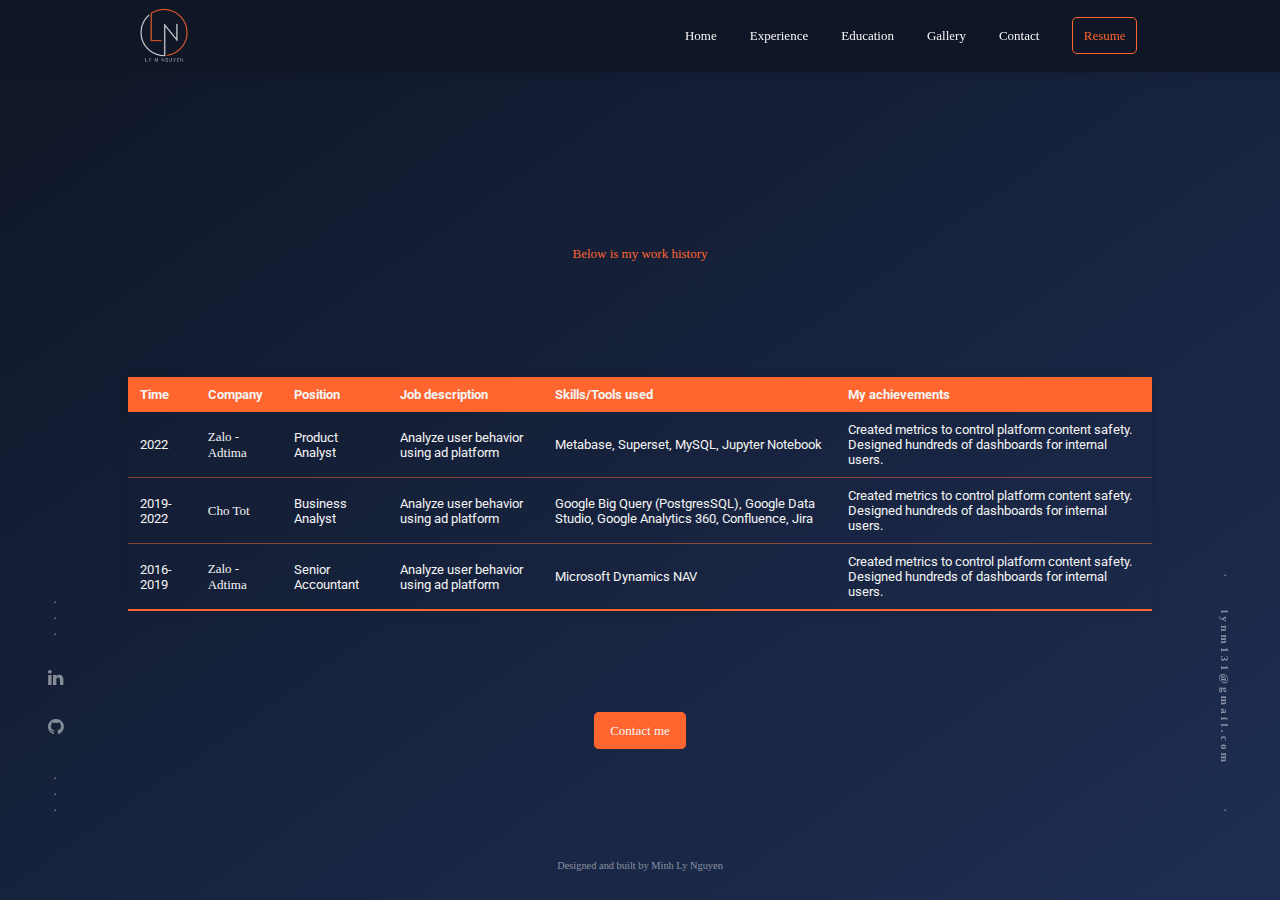
==== experience.html @ 32702247 "Ready to publish" ====
<!doctype html>
<html lang="en">
    <head>
        <link rel='stylesheet' href='https://cdnjs.cloudflare.com/ajax/libs/font-awesome/4.7.0/css/font-awesome.min.css'>
        <link rel="stylesheet" href="style.css"> 
        <!-- From the next line to the one before the next comment are referenced from https://youtu.be/F-yDkTqkAO8 -->
        <meta name="viewport" content="width=device-width, initial-scale=1.0">
        <link href="https://fonts.googleapis.com/icon?family=Material+Icons" rel="stylesheet">
        <!-- Reference ended -->
        <meta charset="utf-8">
        <title>Minh Ly Nguyen Portfolio</title>
    </head>
<body>
    <header>
        <nav class="wrapper">
            <div id="nav_logo"><a href="index.html"><img src="images/logo.png"></a></div>
            <!-- From the next line to the one before the next comment are referenced from https://youtu.be/F-yDkTqkAO8 -->
            <input type="checkbox" id="nav_toggle"> 
            <label id="hamburger" for="nav_toggle"><i class="material-icons">menu</i></label>
            <!-- Reference ended-->
            <ul id="nav_ul">
                <li><a href="index.html">Home</a></li>
                <li><a href="experience.html">Experience</a></li>
                <li><a href="education.html">Education</a></li>
                <li><a href="gallery.html">Gallery</a></li>
                <li><a href="contact.html">Contact</a></li>
                <li><a class="ghost_button" href="files/Nguyen Minh Ly - CV.pdf">Resume</a></li>
            </ul>
        </nav>
    </header>
    <section id="hero" class="wrapper"> 
        <p id="greet">Below is my work history</p>
        <table id="work_history">   <!--At least one table used in an appropriate manner-->
            <thead>
                <th>Time</th>
                <th>Company</th>
                <th>Position</th>
                <th>Job description</th>
                <th>Skills/Tools used</th>
                <th>My achievements</th>
            </thead>
            <tbody>
                <tr>
                    <td>2022</td>
                    <td><a href="https://zalo.careers/">Zalo - Adtima</a></td>
                    <td>Product Analyst</td>
                    <td>Analyze user behavior using ad platform</td>
                    <td>Metabase, Superset, MySQL, Jupyter Notebook</td>
                    <td>Created metrics to control platform content safety. Designed hundreds of dashboards for internal users.</td>
                </tr>
                <tr>
                    <td>2019-2022</td>
                    <td><a href="https://careers.chotot.com/">Cho Tot</a></td>
                    <td>Business Analyst</td>
                    <td>Analyze user behavior using ad platform</td>
                    <td>Google Big Query (PostgresSQL), Google Data Studio, Google Analytics 360, Confluence, Jira</td>
                    <td>Created metrics to control platform content safety. Designed hundreds of dashboards for internal users.</td>
                </tr>
                <tr>
                    <td>2016-2019</td>
                    <td><a href="https://www.galaxystudios.com/">Zalo - Adtima</a></td>
                    <td>Senior Accountant</td>
                    <td>Analyze user behavior using ad platform</td>
                    <td>Microsoft Dynamics NAV</td>
                    <td>Created metrics to control platform content safety. Designed hundreds of dashboards for internal users.</td>
                </tr>
            </tbody>        
        </table>
        <div>
            <a class="button" href="contact.html">Contact me</a>
        </div>
    </section>
    <div id="social">
        <ul>
            <li>.<br>.<br>.</li>
            <li><a href="https://github.com/minhlynguyen"><i class='fa fa-linkedin'></i></a></li>
            <li><a href="https://www.linkedin.com/in/lymnguyen123/"><i class='fa fa-github'></i></a></li>
            <li>.<br>.<br>.</li>
        </ul>
    </div>
    <div id="email">
        <ul>
            <li>.</li>
            <li><a href="mailto:lynm131@gmail.com">lynm131@gmail.com</a></li>
            <li>.</li>
        </ul>
    </div>
    <footer>
        <div>
            <p>Designed and built by Minh Ly Nguyen</p>
        </div>
    </footer>
</body>
---- style.css ----
@import url('https://fonts.googleapis.com/css2?family=Roboto:wght@100&display=swap');
@import url('https://fonts.googleapis.com/css2?family=Seymour+One&display=swap');

:root{ /* The use of of variables is referenced from tutorial: https://youtu.be/F-yDkTqkAO8 */
    --header-height: 72px; /* The use of CSS variable I learnt from a tutorial */
    --background-color: #0F1626;
    --background-color-light: #1e2e53;
    --footer-height: 70px;
    --white-font: #f5f5f5;
    --white-font-light: rgba(245, 245, 245, 0.5);
    --orange: #FF652F;
    --orange-light: rgba(255, 101, 47, 0.5);
    --shadow: rgba(0, 0, 0, 0.15); 
}

body{
    min-height: 100vh;  /* At least five CSS3 and four HTML5 specific elements: css_property_1 */
    /* overflow-x: hidden; At least five CSS3 and four HTML5 specific elements: css_property_2 */
    display: flex; /* At least five CSS3 and four HTML5 specific elements: css_property_3 */
    flex-direction: column; /* At least five CSS3 and four HTML5 specific elements: css_property_4 */
    margin: 0; /* At least five CSS3 and four HTML5 specific elements: css_property_5 */
    font-family: 'Roboto', sans-serif;   
    color: var(--white-font);
    font-size: 13px;
    background: linear-gradient(to bottom right, var(--background-color), var(--background-color-light));    /* Reference: tutorial: https://youtu.be/F-yDkTqkAO8 */
    /*CSS3 specific elements: gradient*/
}


p, li, a{
    font-family: andale mono;
}

h1, h2{
    padding: 0;
    font-family: 'Lucida Sans', 'Lucida Sans Regular', 'Lucida Grande', 'Lucida Sans Unicode', Geneva, Verdana, sans-serif;
    font-size: 5em;
    margin: 20px auto;
}

h2{
    font-size: 1.3em;
    opacity: 0.7;
}

a{
    text-decoration: none;
    color: var(--white-font);
}

img{ /* Make use of both inline and block elements: inline */
    height: 100%;
}

img{
    opacity: 0.8; /*CSS3 specific elements: opacity*/
}

img:hover{
    opacity: 1;
}

.wrapper{
    width: 80%;
    margin: 0 auto;
    flex: 1;
}

.button{
    background-color: var(--orange);
    border: 1px solid var(--orange);
    border-radius: 5px;
    padding: 10px 15px;
    transition: background-color 0.15s; /*CSS3 specific elements: gradient*/
}

.button:hover{
    background: var(--orange-light);
    border: 1px solid var(--orange-light);
}

.ghost_button{
    border: 1px solid var(--orange);
    padding: 0.8em;
    border-radius: 5px;
    color: var(--orange);
    background-color: transparent;
    text-align: center;
    transition-property: background-color, color; /*CSS3 specific elements: transition*/
    transition: 0.15s;
}

.ghost_button:hover{
    border: solid var(--orange) 1px;
    padding: 0.8em;
    border-radius: 5px;
    background-color: var(--orange);
    color: var(--white-font);
}

header{
    position: fixed; /* Make use of the CSS positional properties (e.g. position, float) */
    z-index: 1;
    top: 0;
    left: 0;
    width: 100%;
    height: var(--header-height);
    background-color: var(--background-color);
    box-shadow: 0 0 10px var(--shadow); /*CSS3 specific elements: gradient*/
    margin: 0;
    padding: 0;
}

nav{
    height: 100%;
    display: flex; /* Make use of the CSS positional properties (e.g. position, float) */
    justify-content: space-between;
    align-items: center;
}

#nav_logo{
    height: 100%;
}

#hamburger{
    cursor: pointer;
}


ul li{
    display: inline-block;
    padding: 15px;
}

header nav ul li a{
	color: var(--white-font);
}

header nav ul li a:hover{
	color: var(--orange);
}

table{
    border-collapse: collapse;
    margin: 20px 0 30px 0;
    border-radius: 5px 5px 0 0;
    overflow: auto;
    box-shadow: 0 0 10px var(--shadow);
}

thead th{
    background-color: var(--orange);
    text-align: left;
    font-weight: 800!;
}

th, td{
    padding: 10px 12px;
}

tbody tr{
    border-bottom: solid 1px var(--orange-light)
}

tbody tr:hover{
    border-bottom: solid 1px var(--orange-light);
    background-color: var(--orange-light);
}

tbody tr:last-child{
    border-bottom: solid 2px var(--orange);
}


/* From the next line to the one before the next comment are referenced from https://youtu.be/F-yDkTqkAO8 */
#nav_toggle{
    display: none;
}

#nav_toggle:checked ~ #nav_ul{
    display: flex;
}

#nav_ul{ 
    display: none;
    flex-direction: column;
    position: fixed;
    top: var(--header-height);
    left: 0;
    width: 100%;
    padding: 30px;
    background: var(--background-color-light);
    box-sizing: border-box;
    margin: 0;
}
/* Reference ends */


#hero{
    margin-top: 120px;
    display: flex;
    padding-top: var(--header-height); 
    align-items: center;
    box-sizing: border-box; 
    flex-wrap: wrap;
    justify-content: space-around;
    margin-bottom: 50px;
}

#hero_content_left{
    padding: 20px;
    color: var(--white-font);
}

#profile_photo{
    margin: 0;
    padding: 20px;
    }

#hero_content_right img{
    max-width: 100%;
}

#greet{
    color: var(--orange);
}

#tag_line{
    font-weight: 500;
    font-size: 1.5em;
    padding-bottom: 30px;
}

#skills{ 
    padding-top: 40px;
    overflow: visible;
    text-align: justify;
}

#skills ul {
    display: inline-block;
    flex-wrap: wrap;
    justify-content: space-between;
    text-align: center;
    align-items: center;
    vertical-align: top;
    list-style: none;
    padding: 0%;
}
#skills ul li {
    height: 100%;
    width: 28%;
    padding-top: 5%;
    vertical-align: top;
}

footer{
    bottom: 0;
    font-size: 0.8em;
    color: var(--white-font-light);
    height: var(--footer-height);
    display: flex;
    justify-content: center;
    align-items: center;
}

#social, #email{
    display: none;
}

#social ul, #email ul{
    width: 100%;
    display: inline-block;
    flex-wrap: wrap;
    padding: 0;
    margin: 0;
    text-align: center;
}

#social ul li, #email ul li{
    width: 100%;
    margin: 0;
    text-align: center;
    color: var(--white-font-light);
    padding-left: 0;
    padding-right: 0;
}


#social ul li a i, #email ul li a{
    position: relative;
    top: 0px;
    font-size: large;
    color: var(--white-font-light);
    transition-property: top, color;
    transition-duration: 0.2s;
}

#email ul li a{
    font-size: 11px;
    letter-spacing: 0.3em;
    font-weight: bold;
}

#social ul li a i:hover, #email ul li a:hover{
    position: relative;
    top: -2px;
    color: var(--orange);
}

#email{
    display: none;
}

#email li a{
    writing-mode: vertical-rl;
}


/* The use of @media to set the appearance of the page for different screen-size learnt from tutorial https://youtu.be/F-yDkTqkAO8*/

/* From the next line to the one before the next comment are referenced from https://youtu.be/F-yDkTqkAO8 */
@media screen and (min-width: 790px){ /*CSS3 specific elements: @media*/
    #hamburger{
         display: none;
    }
 
    #nav_ul{
         display: initial;
         position: static;
         width: unset;
         height: unset;
         padding: unset;
         background: transparent;
    }
/* Reference ends */ 
    #social{
         display: initial;
         position: fixed;
         width: 70px;
         bottom: var(--footer-height);
         left: 20px;
         color: var(--white-font);
         margin: 0;
         padding: 0;
    }

    #email{
         display: initial;
         position: fixed;
         width: 70px;
         bottom: var(--footer-height);
         right: 20px;
         color: var(--white-font);
         margin: 0;
         padding: 0;
    }        
    }



@media screen and (max-width: 540px){ 
    #work_history thead{
        display: none;
    }

    #work_history, #work_history tbody, #work_history tr, #work_history td{
        display: block;
        width: 100%;
    }
}

#hero_gallery{
    padding-top: var(--header-height); 
    align-items: center;
    box-sizing: border-box; 
    flex-wrap: wrap;
    justify-content: space-around;
    margin-bottom: 50px;
}

#photo{
        justify-content: center;
        align-items: center;
        margin-top: 10px;
        display: flex;
        flex-wrap: wrap;
    }

#photo .card{
    width: 280px;
    height: 280px;
    margin: 10px;
}

#photo .card img{
    width: 100%;
    height: 100%;
    object-fit: cover;
}
    
#education_video iframe{
    display: block;
    width: 600px;
    max-width: 100%;
    height: 400px;
    margin: auto;
    margin-top: 30px;
}

#contact{
    text-align: center;
    align-items: center;
}

.contact_me{
    margin-top: 100px;
}
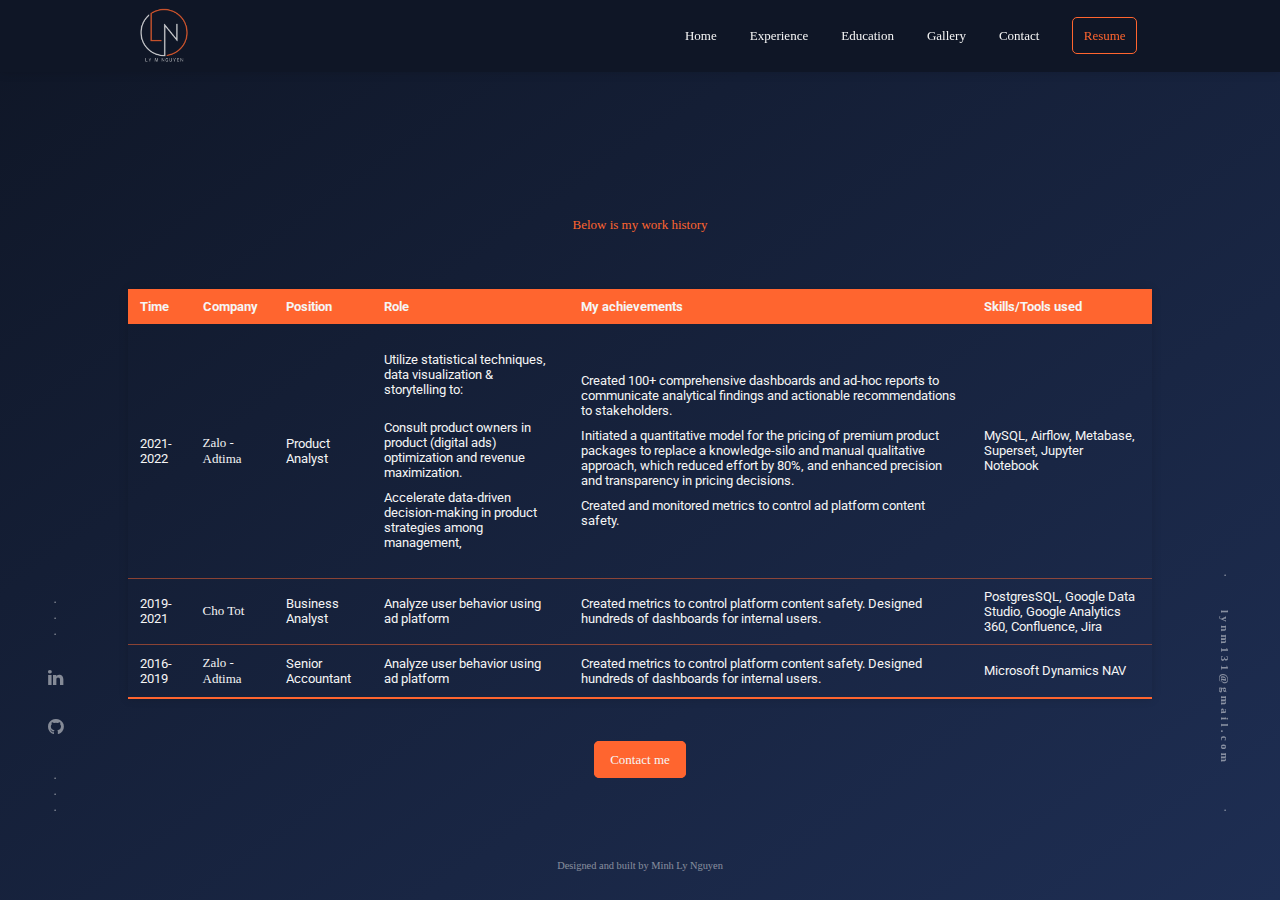
==== commit 438b2f48: "Edit experience" ====
--- a/experience.html
+++ b/experience.html
@@ -35,34 +35,46 @@
                 <th>Time</th>
                 <th>Company</th>
                 <th>Position</th>
-                <th>Job description</th>
+                <th>Role</th>
+                <th>My achievements</th>
                 <th>Skills/Tools used</th>
-                <th>My achievements</th>
             </thead>
             <tbody>
                 <tr>
-                    <td>2022</td>
+                    <td>2021-2022</td>
                     <td><a href="https://zalo.careers/">Zalo - Adtima</a></td>
                     <td>Product Analyst</td>
-                    <td>Analyze user behavior using ad platform</td>
-                    <td>Metabase, Superset, MySQL, Jupyter Notebook</td>
-                    <td>Created metrics to control platform content safety. Designed hundreds of dashboards for internal users.</td>
+                    <td>
+                        <p>Utilize statistical techniques, data visualization & storytelling to: </p>
+                        <ul>
+                            <li>Consult product owners in product (digital ads) optimization and revenue maximization.</li>
+                            <li>Accelerate data-driven decision-making in product strategies among management,</li>
+                        </ul>
+                    </td>
+                    <td>
+                        <ul>
+                            <li>Created 100+ comprehensive dashboards and ad-hoc reports to communicate analytical findings and actionable recommendations to stakeholders.</li>
+                            <li>Initiated a quantitative model for the pricing of premium product packages to replace a knowledge-silo and manual qualitative approach, which reduced effort by 80%, and enhanced precision and transparency in pricing decisions.</li>
+                            <li>Created and monitored metrics to control ad platform content safety.</li>
+                        </ul>
+                    </td>
+                    <td>MySQL, Airflow, Metabase, Superset, Jupyter Notebook</td>
                 </tr>
                 <tr>
-                    <td>2019-2022</td>
+                    <td>2019-2021</td>
                     <td><a href="https://careers.chotot.com/">Cho Tot</a></td>
                     <td>Business Analyst</td>
                     <td>Analyze user behavior using ad platform</td>
-                    <td>Google Big Query (PostgresSQL), Google Data Studio, Google Analytics 360, Confluence, Jira</td>
                     <td>Created metrics to control platform content safety. Designed hundreds of dashboards for internal users.</td>
+                    <td>PostgresSQL, Google Data Studio, Google Analytics 360, Confluence, Jira</td>
                 </tr>
                 <tr>
                     <td>2016-2019</td>
                     <td><a href="https://www.galaxystudios.com/">Zalo - Adtima</a></td>
                     <td>Senior Accountant</td>
                     <td>Analyze user behavior using ad platform</td>
+                    <td>Created metrics to control platform content safety. Designed hundreds of dashboards for internal users.</td>
                     <td>Microsoft Dynamics NAV</td>
-                    <td>Created metrics to control platform content safety. Designed hundreds of dashboards for internal users.</td>
                 </tr>
             </tbody>        
         </table>
--- a/style.css
+++ b/style.css
@@ -31,6 +31,12 @@
     font-family: andale mono;
 }
 
+td p, td ul li, td ul a{
+    display: block;
+    padding: 5px 0px;
+    font-family: 'Roboto', sans-serif;  
+}
+
 h1, h2{
     padding: 0;
     font-family: 'Lucida Sans', 'Lucida Sans Regular', 'Lucida Grande', 'Lucida Sans Unicode', Geneva, Verdana, sans-serif;
@@ -126,6 +132,9 @@
     cursor: pointer;
 }
 
+ul{
+    padding: 0px;
+}
 
 ul li{
     display: inline-block;
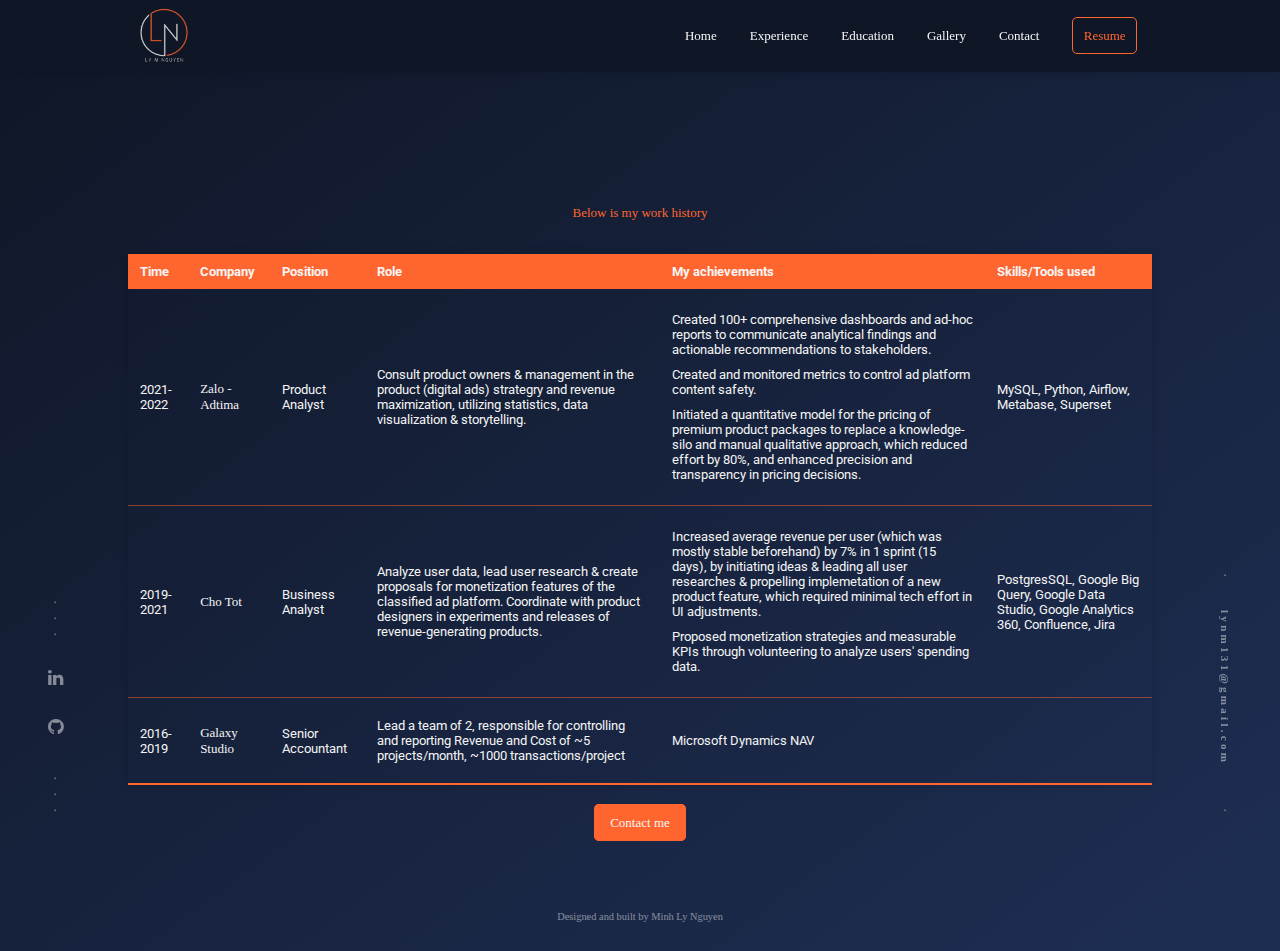
==== commit 6d0b3fc3: "Edit experience" ====
--- a/experience.html
+++ b/experience.html
@@ -45,35 +45,46 @@
                     <td><a href="https://zalo.careers/">Zalo - Adtima</a></td>
                     <td>Product Analyst</td>
                     <td>
-                        <p>Utilize statistical techniques, data visualization & storytelling to: </p>
-                        <ul>
-                            <li>Consult product owners in product (digital ads) optimization and revenue maximization.</li>
-                            <li>Accelerate data-driven decision-making in product strategies among management,</li>
-                        </ul>
+                        <p>Consult product owners & management in the product (digital ads) strategry and revenue maximization, 
+                        utilizing statistics, data visualization & storytelling.</p>
                     </td>
                     <td>
                         <ul>
-                            <li>Created 100+ comprehensive dashboards and ad-hoc reports to communicate analytical findings and actionable recommendations to stakeholders.</li>
-                            <li>Initiated a quantitative model for the pricing of premium product packages to replace a knowledge-silo and manual qualitative approach, which reduced effort by 80%, and enhanced precision and transparency in pricing decisions.</li>
+                            <li>Created 100+ comprehensive dashboards and ad-hoc reports to communicate analytical findings 
+                            and actionable recommendations to stakeholders.</li>
                             <li>Created and monitored metrics to control ad platform content safety.</li>
+                            <li>Initiated a quantitative model for the pricing of premium product packages 
+                                to replace a knowledge-silo and manual qualitative approach, which 
+                                reduced effort by 80%, and enhanced precision and transparency in pricing decisions.
+                            </li>
                         </ul>
                     </td>
-                    <td>MySQL, Airflow, Metabase, Superset, Jupyter Notebook</td>
+                    <td>MySQL, Python, Airflow, Metabase, Superset</td>
                 </tr>
                 <tr>
                     <td>2019-2021</td>
                     <td><a href="https://careers.chotot.com/">Cho Tot</a></td>
                     <td>Business Analyst</td>
-                    <td>Analyze user behavior using ad platform</td>
-                    <td>Created metrics to control platform content safety. Designed hundreds of dashboards for internal users.</td>
-                    <td>PostgresSQL, Google Data Studio, Google Analytics 360, Confluence, Jira</td>
+                    <td>
+                        <p>Analyze user data, lead user research & create proposals for monetization features of the classified ad platform. 
+                        Coordinate with product designers in experiments and releases of revenue-generating products.</p>
+                    </td>
+                    <td>
+                        <ul>
+                            <li>Increased average revenue per user (which was mostly stable beforehand) by 7% in 1 sprint (15 days), 
+                            by initiating ideas & leading all user researches & propelling implemetation of a new product feature, 
+                            which required minimal tech effort in UI adjustments.</li>
+                            <li>Proposed monetization strategies and measurable KPIs through volunteering to analyze users' spending data.
+                            </li>                            
+                        </ul>
+                    </td>
+                    <td>PostgresSQL, Google Big Query, Google Data Studio, Google Analytics 360, Confluence, Jira</td>
                 </tr>
                 <tr>
                     <td>2016-2019</td>
-                    <td><a href="https://www.galaxystudios.com/">Zalo - Adtima</a></td>
+                    <td><a href="https://www.galaxystudios.com/">Galaxy Studio</a></td>
                     <td>Senior Accountant</td>
-                    <td>Analyze user behavior using ad platform</td>
-                    <td>Created metrics to control platform content safety. Designed hundreds of dashboards for internal users.</td>
+                    <td><p>Lead a team of 2, responsible for controlling and reporting Revenue and Cost of ~5 projects/month, ~1000 transactions/project</p></td>
                     <td>Microsoft Dynamics NAV</td>
                 </tr>
             </tbody>        
--- a/style.css
+++ b/style.css
@@ -31,12 +31,6 @@
     font-family: andale mono;
 }
 
-td p, td ul li, td ul a{
-    display: block;
-    padding: 5px 0px;
-    font-family: 'Roboto', sans-serif;  
-}
-
 h1, h2{
     padding: 0;
     font-family: 'Lucida Sans', 'Lucida Sans Regular', 'Lucida Grande', 'Lucida Sans Unicode', Geneva, Verdana, sans-serif;
@@ -171,17 +165,22 @@
     border-bottom: solid 1px var(--orange-light)
 }
 
-tbody tr:hover{
+/* tbody tr:hover{
     border-bottom: solid 1px var(--orange-light);
     background-color: var(--orange-light);
-}
+} */
 
 tbody tr:last-child{
     border-bottom: solid 2px var(--orange);
 }
 
-
-/* From the next line to the one before the next comment are referenced from https://youtu.be/F-yDkTqkAO8 */
+td p, td ul li, td ul a{
+    display: block;
+    margin: 10px 0px;
+    padding: 0px;
+    font-family: 'Roboto', sans-serif;  
+}
+
 #nav_toggle{
     display: none;
 }
@@ -202,8 +201,6 @@
     box-sizing: border-box;
     margin: 0;
 }
-/* Reference ends */
-
 
 #hero{
     margin-top: 120px;
